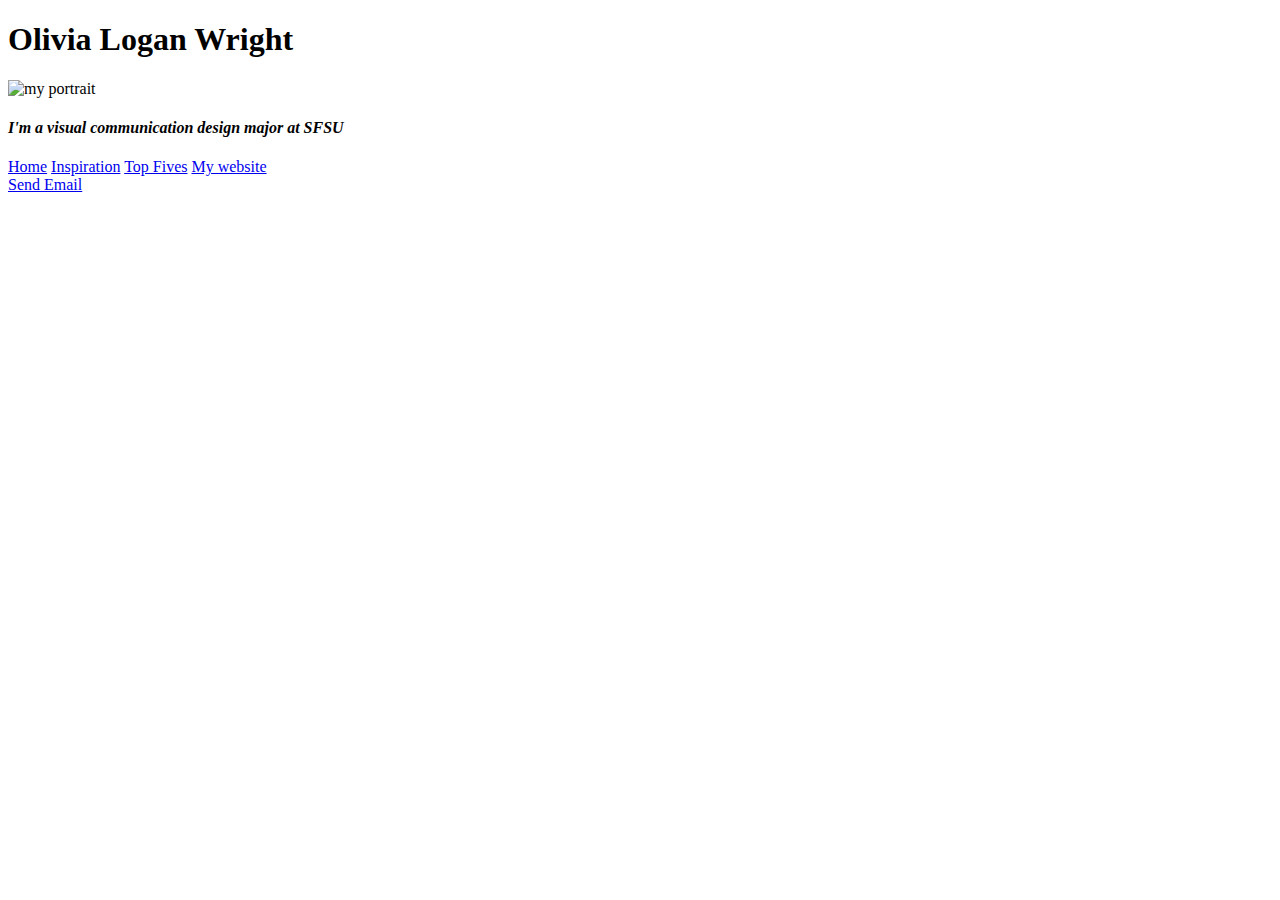
==== index.html @ e277534b "update" ====
<!DOCTYPE html>
<html>
  </head>
      <meta charset="utf-8">
      <title> Home page </title> 
  </head>
<body>
       <section>
            <h1> Olivia Logan Wright </h1>
            <img src="img/myPortrait.png" alt="my portrait">
            <h4><i>I'm a visual communication design major at SFSU</i></h4>  
        <nav>
            <a href="index.html">Home</a>
            <a href="inspiration/inspiration.html"> Inspiration</a>
            <a href="topFives/topFives.html"> Top Fives</a>  
            <a href="https://ologanw.github.io/loganwrightPortfolio/Links to an external site."> My website </a>
        </nav>
        </section>
        <footer> <a href= "mailto: ologanwright@sfsu.edu">Send Email</a> 
        </footer>
</body>
</html>
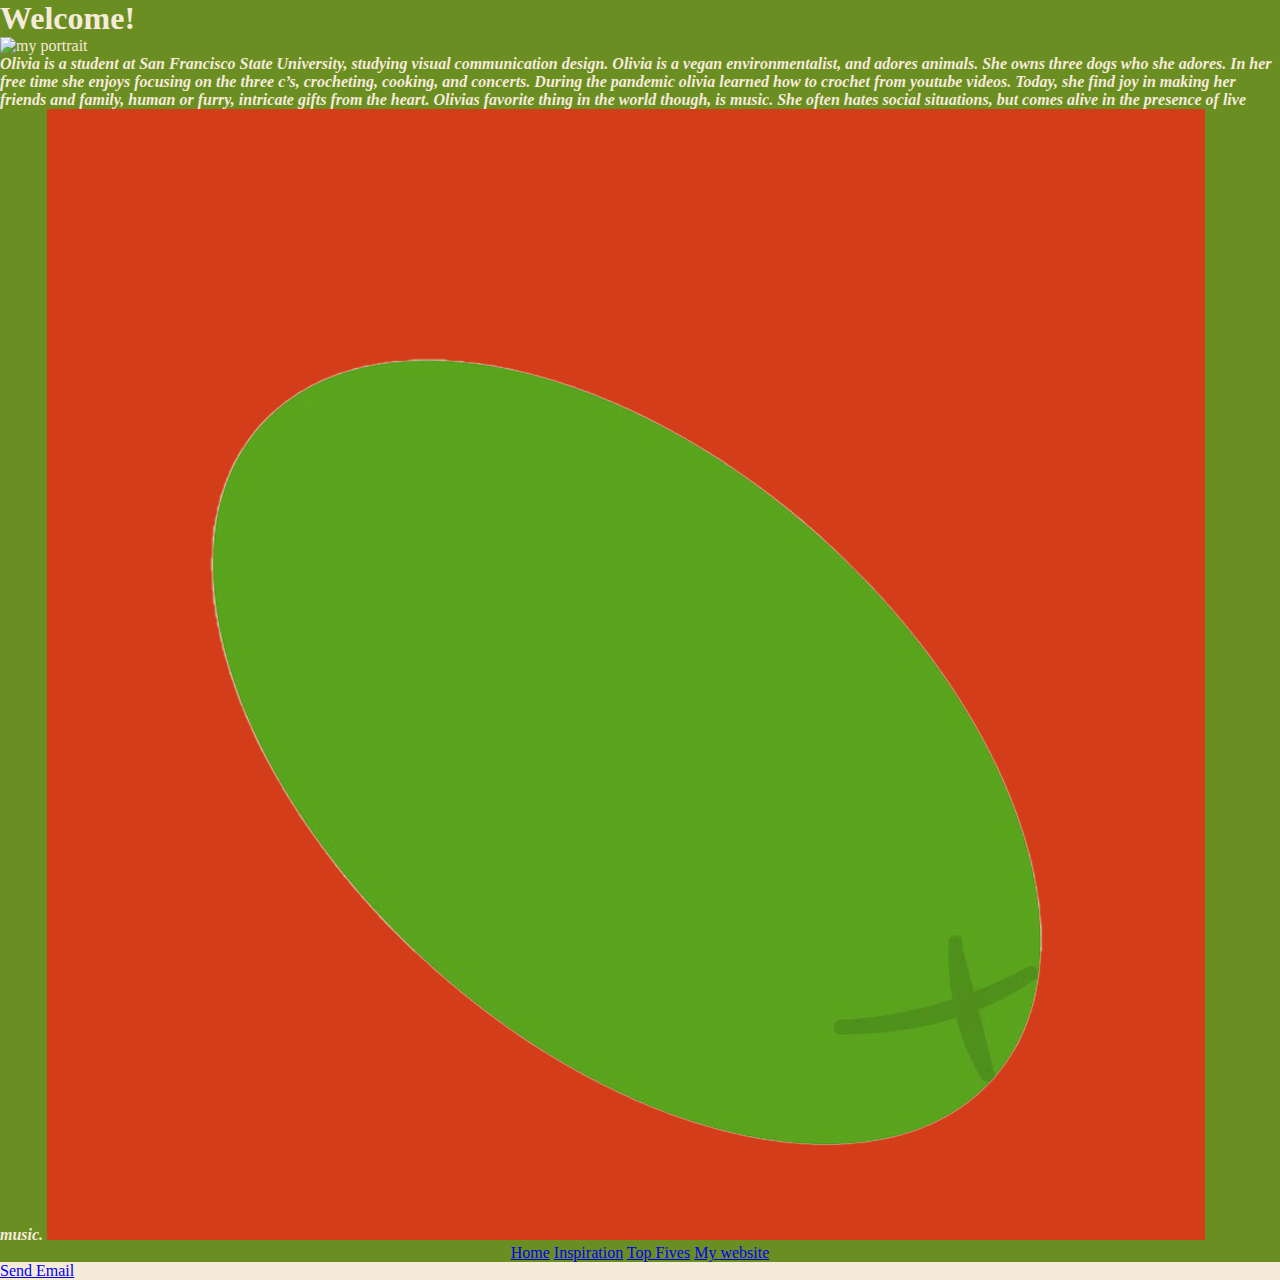
==== commit b0b25398: "edit" ====
--- a/index.html
+++ b/index.html
@@ -3,17 +3,20 @@
   </head>
       <meta charset="utf-8">
       <title> Home page </title> 
+      <link rel="stylesheet" href="style.css">
   </head>
 <body>
        <section>
-            <h1> Olivia Logan Wright </h1>
+            <h1> Welcome! </h1>
             <img src="img/myPortrait.png" alt="my portrait">
-            <h4><i>I'm a visual communication design major at SFSU</i></h4>  
+            <h4><i>Olivia is a student at San Francisco State University, studying visual communication design. Olivia is a vegan environmentalist, and adores animals. She owns three dogs who she adores. In her free time she enjoys focusing on the three c’s, crocheting, cooking, and concerts. During the pandemic olivia learned how to crochet from youtube videos. Today, she find joy in making her friends and family, human or furry, intricate gifts from the heart. Olivias favorite thing in the world though, is music. She often hates social situations, but comes alive in the presence of live music. 
+            <img src="/img/olive.gif" alt="Olive gif">
+            </i></h4>  
         <nav>
             <a href="index.html">Home</a>
             <a href="inspiration/inspiration.html"> Inspiration</a>
             <a href="topFives/topFives.html"> Top Fives</a>  
-            <a href="https://ologanw.github.io/loganwrightPortfolio/Links to an external site."> My website </a>
+            <a href="https://ologanw.github.io/loganwrightdigitalTimeCapsule/"> My website </a>
         </nav>
         </section>
         <footer> <a href= "mailto: ologanwright@sfsu.edu">Send Email</a> 
--- a/style.css
+++ b/style.css
@@ -0,0 +1,28 @@
+* {
+  margin: 0;
+  padding:0;
+  box-sizing: border-box;
+}
+
+body {
+  font-family: Georgia, 'Times New Roman', Times, serif;
+  background-image: linear linear-gradient(olivedrab, );
+  background-color: olivedrab;
+  color:rgb(246, 235, 218);
+}
+
+header { 
+  background-color: rgb(102, 190, 95);
+  color: rgb(246, 235, 218);
+  padding: 20px;
+  text-align: center;
+}
+
+nav {
+  text-align: center;
+}
+
+footer {
+  background-color: rgb(246, 235, 218);
+  color: 
+}
